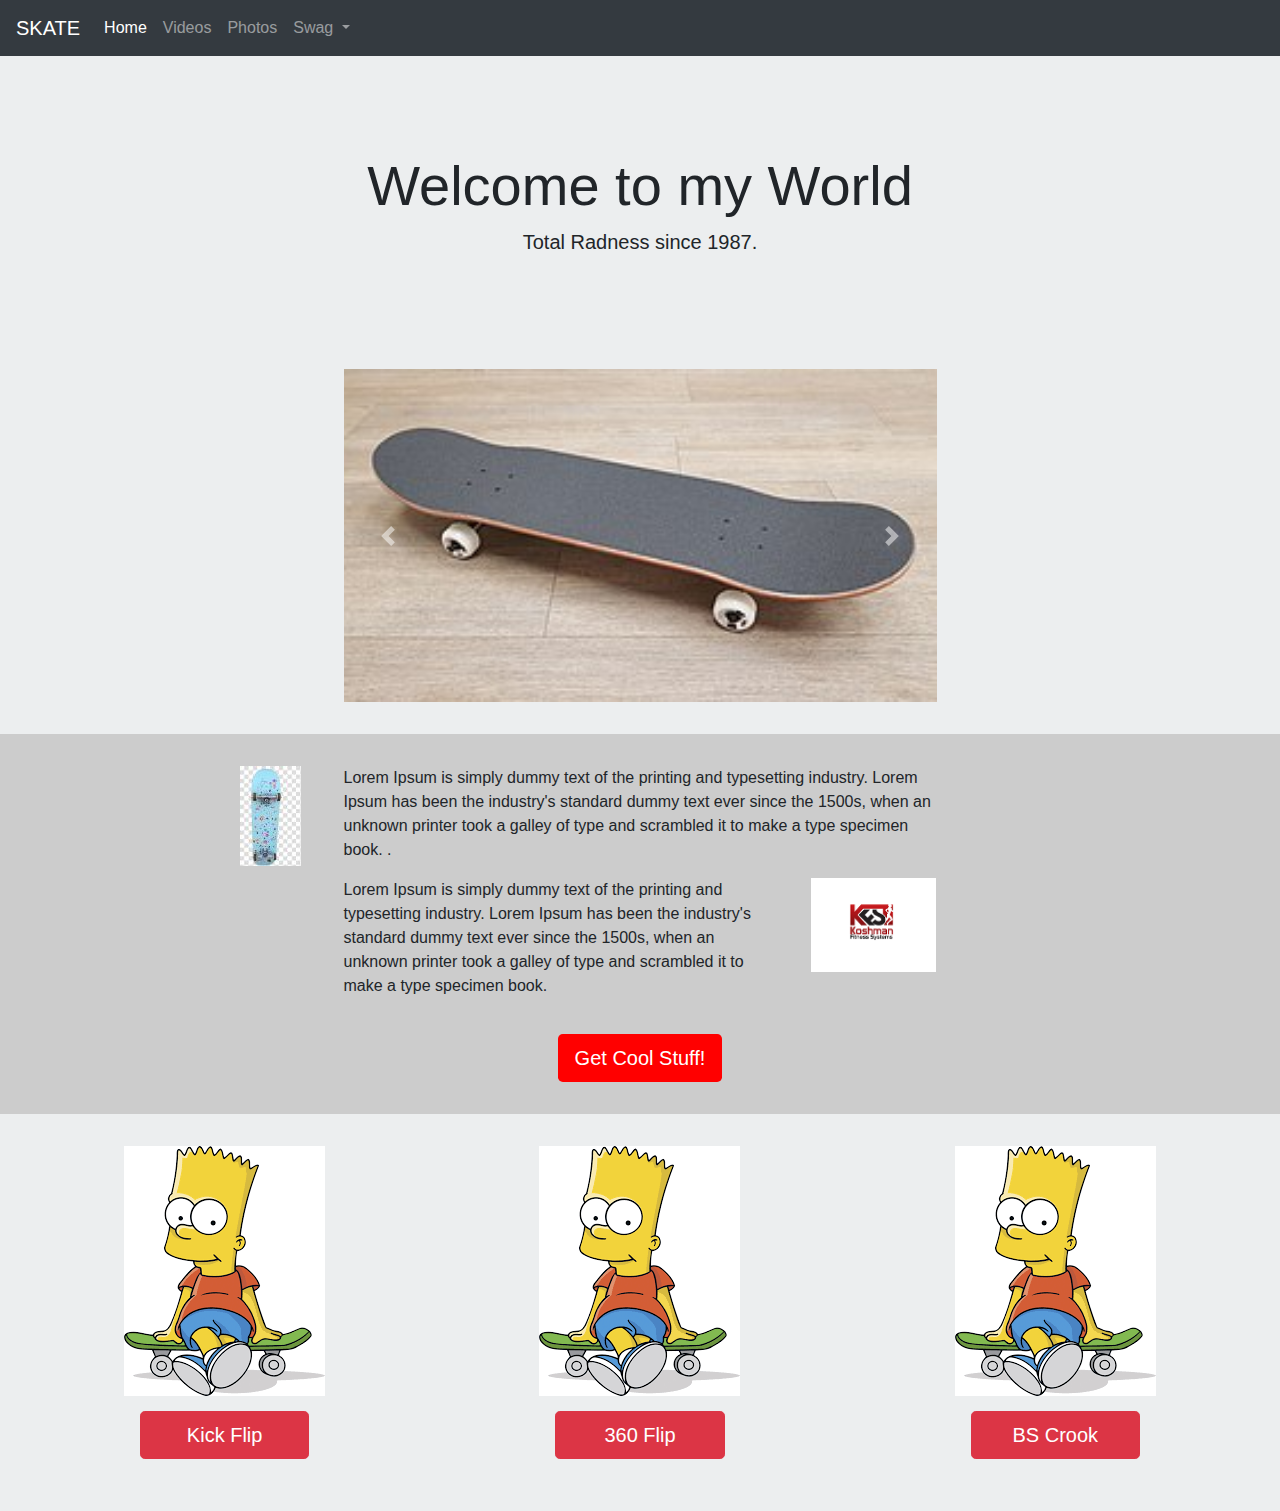
==== index.html @ b5264690 "first commit" ====
<!doctype html>
<html lang="en">
  <head>
    <!-- Required meta tags -->
    <meta charset="utf-8">
    <meta name="viewport" content="width=device-width, initial-scale=1, shrink-to-fit=no">

    <!-- Bootstrap CSS -->
    <link rel="stylesheet" href="css/bootstrap-grid.min.css" >
    <link rel="stylesheet" href="css/bootstrap.min.css" >
<!--      CSS-->
    <link rel="stylesheet" href="main.css" >
    <title>Skate</title>
  </head>
  <body >

  <div class="Container-fluid">
    <nav class="navbar navbar-expand-lg navbar-dark bg-dark">
  <a class="navbar-brand" href="#">SKATE</a>
  <button class="navbar-toggler" type="button" data-toggle="collapse" data-target="#navbarNavDropdown" aria-controls="navbarNavDropdown" aria-expanded="false" aria-label="Toggle navigation">
    <span class="navbar-toggler-icon"></span>
  </button>
  <div class="collapse navbar-collapse" id="navbarNavDropdown">
    <ul class="navbar-nav">
      <li class="nav-item active">
        <a class="nav-link" href="#">Home <span class="sr-only">(current)</span></a>
      </li>
      <li class="nav-item">
        <a class="nav-link" href="#">Videos</a>
      </li>
      <li class="nav-item">
        <a class="nav-link" href="#">Photos</a>
      </li>
      <li class="nav-item dropdown">
        <a class="nav-link dropdown-toggle" href="#" id="navbarDropdownMenuLink" data-toggle="dropdown" aria-haspopup="true" aria-expanded="false">
          Swag
        </a>
        <div class="dropdown-menu" aria-labelledby="navbarDropdownMenuLink">
          <a class="dropdown-item" href="#">Pants</a>
          <a class="dropdown-item" href="#">Shirts</a>
          <a class="dropdown-item" href="#">Apparel</a>
        </div>
      </li>
    </ul>
  </div>
</nav>


<div class="sectionLight">

    <div class="row">
    <div class="col-sm-12">
    <div class="jumbotron jumbotron-fluid">
         <div class="container">
         <h1 class="display-4">Welcome to my World</h1>
        <p class="lead">Total Radness since 1987.</p>
       </div>
       </div>
       </div>
</div>

    <div class="row">
        <div class="col"></div>

  <div class=" col-sm-12 col-md-6">
<!--    Start  CAROUSEL-->
        <div id="maincarousel" class="carousel slide" data-ride="carousel">
          <div class="carousel-inner">
            <div class="carousel-item active">
              <img class="d-block w-100" src="assets/Board4.jpg" alt="First slide">

            </div>
            <div class="carousel-item">
              <img class="d-block w-100" src="assets/Board2.jpg" alt="Second slide">
                        <div class="carousel-caption d-none d-md-block">
                            <h5>Skate For Life</h5>
                            <p>Show me what you do</p>
                        </div>
            </div>
            <div class="carousel-item">
              <img class="d-block w-100" src="assets/Board3.jpg" alt="Third slide">

            </div>
          </div>
          <a class="carousel-control-prev" href="#maincarousel" role="button" data-slide="prev">
            <span class="carousel-control-prev-icon" aria-hidden="true"></span>
            <span class="sr-only">Previous</span>
          </a>
          <a class="carousel-control-next" href="#maincarousel" role="button" data-slide="next">
            <span class="carousel-control-next-icon" aria-hidden="true"></span>
            <span class="sr-only">Next</span>
          </a>
        </div>
<!--      End Carusel-->
 </div>

        <div class="col"></div>
    </div>
   </div>

<!--    Section Two-->
    <div class="sectionDark">

    <div class="row">
        <div class="col-sm-12 col-md-1 offset-md-2">
            <img class="img-fluid" src="assets/Pro.jpg">
            </div>

    <div class="col-sm-12 col-md-6">
        <div class="row" >
            <div class="col-sm-12">
                <p>Lorem Ipsum is simply dummy text of the printing and typesetting industry. Lorem Ipsum has been the industry's standard dummy text ever since the 1500s, when an unknown printer took a galley of type and scrambled it to make a type specimen book. .</p>
            </div>

        </div>

        <div class="row">
        <div class="col-sm-12 col-md-9">
                            <p>Lorem Ipsum is simply dummy text of the printing and typesetting industry. Lorem Ipsum has been the industry's standard dummy text ever since the 1500s, when an unknown printer took a galley of type and scrambled it to make a type specimen book. </p>

            </div>
            <div class="col-sm-12 col-md-3">
            <img class="img-fluid" src="assets/KFS.png">
            </div>
        </div>

        </div>
        <div class="col"></div>
    </div>
        <div class="row">
        <div class="col-sm-12">
            <div class="coolStaffWrapper">
            <button type="button" class="btn btn-lg coolStuffBtn" data-toggle="modal" data-target="#coolStuffModal"> Get Cool Stuff! </button>
            </div>
            </div>
        </div>
    </div>



      <div class="sectionLight">
          <div class="row">
          <div class="col-sm-12">
              <div class="row">
              <div class="col-sm-12 col-lg-4">
                  <img class="img-fluid imgCenter" src="assets/Skater.png">
                  <div class="row">
                      <div class="col-sm-12">
                  <button type="button" class="btn btn-danger btn-lg btnCenter" data-toggle="modal" data-target=".kf-modal-lg">Kick Flip</button>
                  </div>
                 </div>
               </div>

             <div class="col-sm-12 col-lg-4">
                  <img class="img-fluid imgCenter" src="assets/Skater.png">
                  <div class="row">
                      <div class="col-sm-12">
                  <button type="button" class="btn btn-danger btn-lg btnCenter" data-toggle="modal" data-target=".threesix-modal-md">360 Flip</button>
                  </div>
                 </div>
            </div>

             <div class="col-sm-12 col-lg-4">
                  <img class="img-fluid imgCenter" src="assets/Skater.png">
                  <div class="row">
                      <div class="col-sm-12">
                  <button type="button" class="btn btn-danger btn-lg btnCenter" data-toggle="modal" data-target=".bs-modal-sm">BS Crook</button>
                  </div>
                 </div>
               </div>
              </div>
              </div>
          </div>
      </div>
     <!-- Modal -->

<!--      cool Stuff Modal-->
<div class="modal fade" id="coolStuffModal" tabindex="-1" role="dialog" aria-labelledby="coolStuffLabel" aria-hidden="true">
  <div class="modal-dialog" role="document">
    <div class="modal-content">
      <div class="modal-header">
        <h5 class="modal-title" id="contentLabel">Get Exclusive Content</h5>
        <button type="button" class="close" data-dismiss="modal" aria-label="Close">
          <span aria-hidden="true">&times;</span>
        </button>
      </div>
      <div class="modal-body">

       <div class="container-fluid">
          <div class="row">
           <div class="col-sm-12">
              <img class="img-fluid" src="assets/modal.png">
              </div>
           </div>
           <div class="row">
            <div class="col-sm-12">
           <div class="modalFormWrapper">
               <form>
                  <div class="form-group">
                    <label for="forName">What's Your Name? </label>
                    <input type="text" class="form-control" id="formName" placeholder="Name">
                  </div>
                  <div class="form-group">
                    <label for="forEmail">Where should we send your cool content?</label>
                    <input type="text" class="form-control" id="forEmail" placeholder="Email">
                  </div>
                </form>
            </div>
           </div>
               </div>
          </div>

      </div>
      <div class="modal-footer">
        <button type="button" class="btn btn-secondary" data-dismiss="modal">Close</button>
      </div>
    </div>
  </div>
</div>

<!--    KICK FLIP modal-->
      <div class="modal fade kf-modal-lg" tabindex="-1" role="dialog" aria-labelledby="myLargeModalLabel" aria-hidden="true">
  <div class="modal-dialog modal-lg">
    <div class="modal-content">
      <div class="embed-responsive embed-responsive-16by9">
       <iframe class="embed-responsive-item" src="https://www.youtube.com/embed/ilzy0viqVes" allowfullscreen></iframe>
     </div>
        <p>Kick Flips are easiy pop, flick  land #BOOM</p>
    </div>
  </div>
</div>

  <!--    360 FLIP modal-->
      <div class="modal fade threesix-modal-md" tabindex="-1" role="dialog" aria-labelledby="myLargeModalLabel" aria-hidden="true">
  <div class="modal-dialog modal-md">
    <div class="modal-content">
      <div class="embed-responsive embed-responsive-16by9">
       <iframe class="embed-responsive-item" src="https://www.youtube.com/embed/ilzy0viqVes" allowfullscreen></iframe>
     </div>
        <p>360 Flips are easiy pop, scissors Kick Catch land #BOOM</p>
    </div>
  </div>
</div>

  <!--    BK FLIP modal-->
      <div class="modal fade bs-modal-sm" tabindex="-1" role="dialog" aria-labelledby="myLargeModalLabel" aria-hidden="true">
  <div class="modal-dialog modal-sm">
    <div class="modal-content">
      <div class="embed-responsive embed-responsive-16by9">
       <iframe class="embed-responsive-item" src="https://www.youtube.com/embed/ilzy0viqVes" allowfullscreen></iframe>
     </div>
        <p>Back side  Flips are easiy pop, scissors Kick Catch land #BOOM</p>
    </div>
  </div>
</div>

</div>



    <!-- Optional JavaScript -->
    <!-- jQuery first, then Popper.js, then Bootstrap JS -->
    <script src="https://code.jquery.com/jquery-3.2.1.slim.min.js" integrity="sha384-KJ3o2DKtIkvYIK3UENzmM7KCkRr/rE9/Qpg6aAZGJwFDMVNA/GpGFF93hXpG5KkN" crossorigin="anonymous"></script>
    <script src="https://cdnjs.cloudflare.com/ajax/libs/popper.js/1.12.9/umd/popper.min.js" integrity="sha384-ApNbgh9B+Y1QKtv3Rn7W3mgPxhU9K/ScQsAP7hUibX39j7fakFPskvXusvfa0b4Q" crossorigin="anonymous"></script>
    <script src="js/bootstrap.min.js"></script>
  </body>
</html>
---- main.css ----
.jumbotron{
    text-align: center;
    background: none;
}
.sectionLight{
    background-color: #eceeef;
    padding: 2em;

}
.sectionDark{
    background-color: #cccccc;
    padding: 2em;
}

.coolStaffWrapper{
    margin-top: 20px;
}

button.coolStuffBtn{
    background-color: red;
    color: #ffffff;
    display: block;
    margin: auto;
}

h5.modal-title{
    margin: auto;
}
.modalFormWrapper{
    padding: 3rem;
}

    .imgCenter{
        margin: auto;
        display: block;
    }

.btnCenter{
  display:  block;
    margin: auto;
    margin-top: 15px;
    margin-bottom:20px;
    width:44%;
}
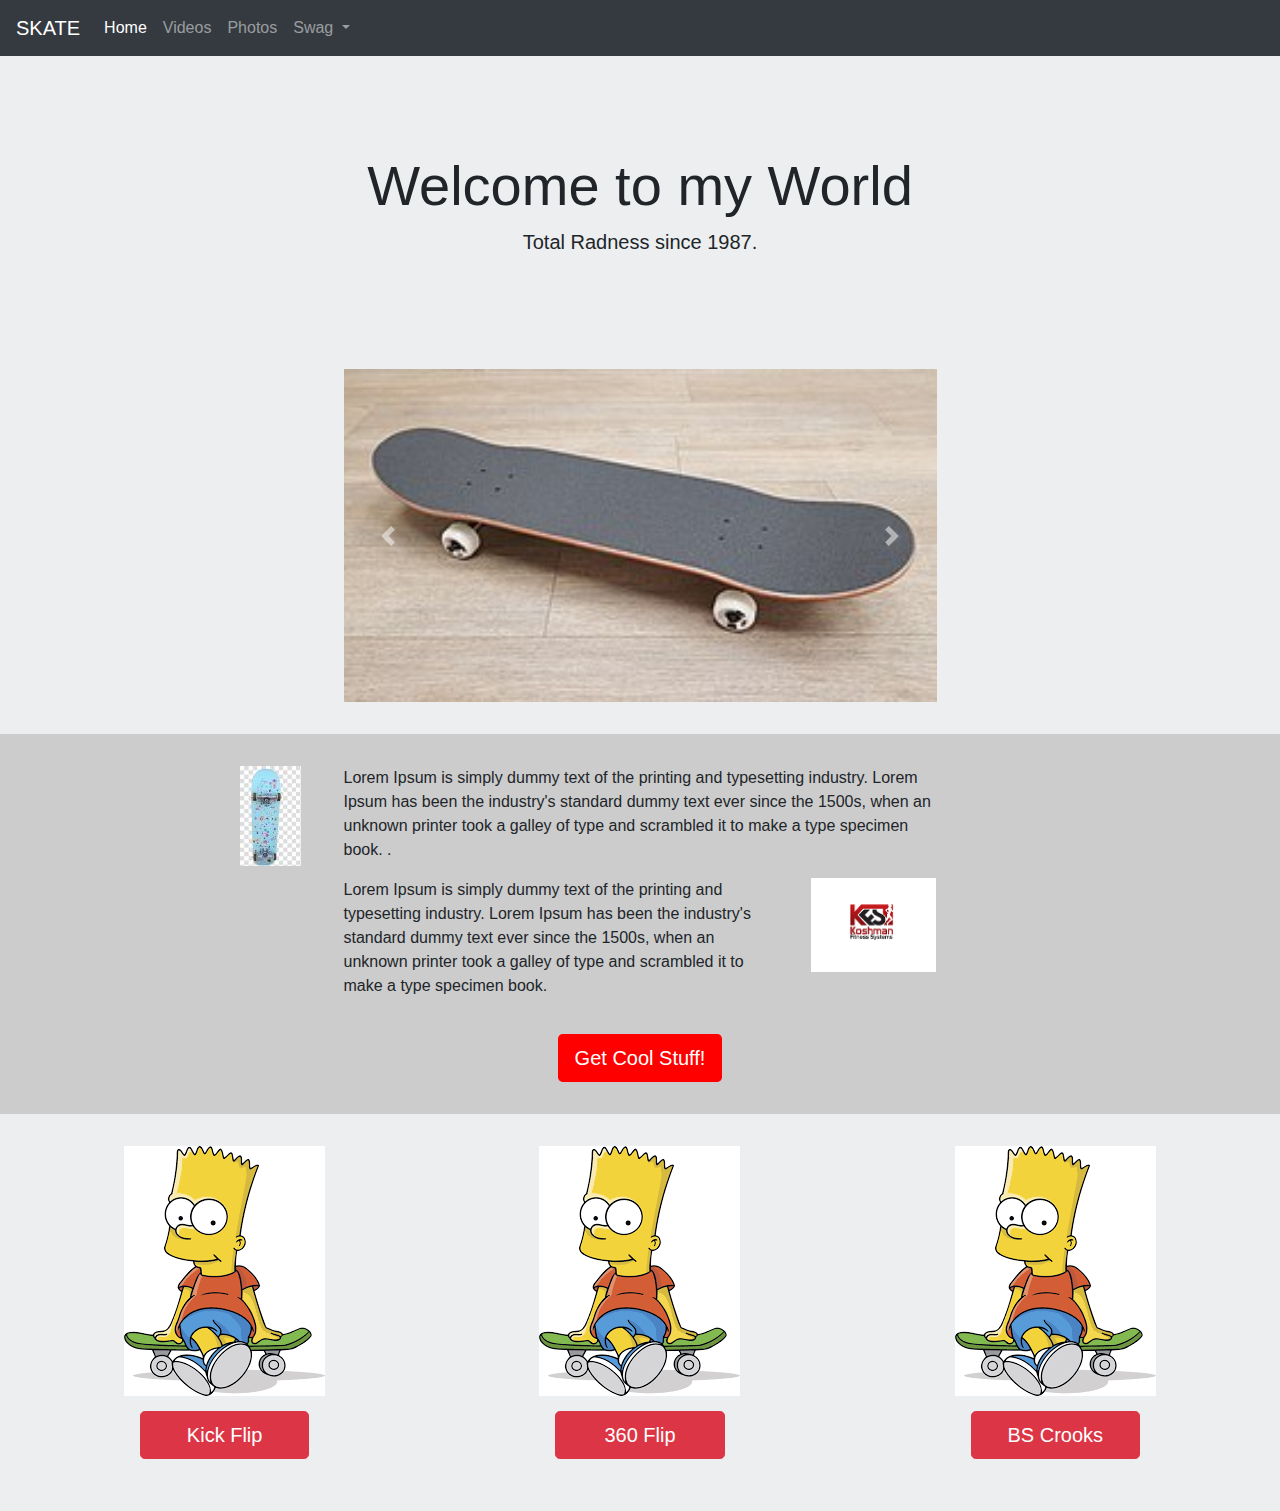
==== commit 200fb278: "2 commit" ====
--- a/index.html
+++ b/index.html
@@ -164,7 +164,7 @@
                   <img class="img-fluid imgCenter" src="assets/Skater.png">
                   <div class="row">
                       <div class="col-sm-12">
-                  <button type="button" class="btn btn-danger btn-lg btnCenter" data-toggle="modal" data-target=".bs-modal-sm">BS Crook</button>
+                  <button type="button" class="btn btn-danger btn-lg btnCenter" data-toggle="modal" data-target=".bs-modal-sm">BS Crooks</button>
                   </div>
                  </div>
                </div>
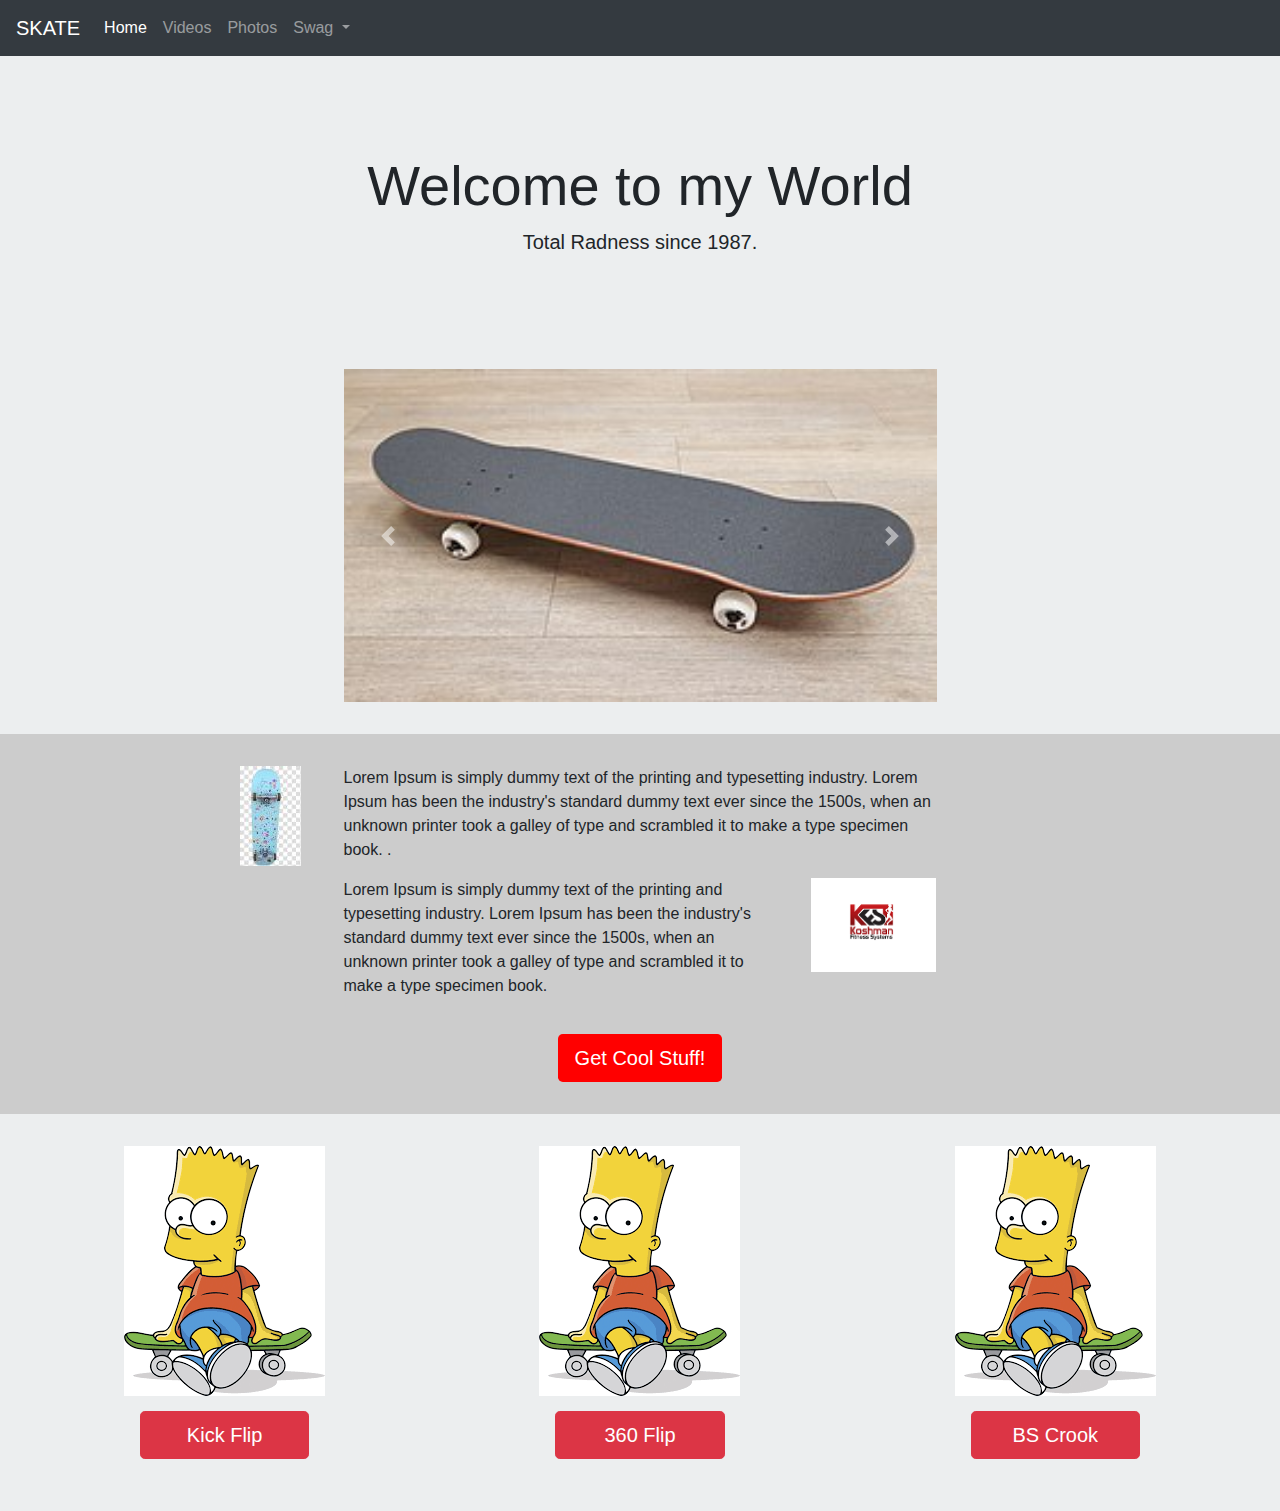
==== commit 38d38d3f: "second commit" ====
--- a/index.html
+++ b/index.html
@@ -164,7 +164,7 @@
                   <img class="img-fluid imgCenter" src="assets/Skater.png">
                   <div class="row">
                       <div class="col-sm-12">
-                  <button type="button" class="btn btn-danger btn-lg btnCenter" data-toggle="modal" data-target=".bs-modal-sm">BS Crooks</button>
+                  <button type="button" class="btn btn-danger btn-lg btnCenter" data-toggle="modal" data-target=".bs-modal-sm">BS Crook</button>
                   </div>
                  </div>
                </div>
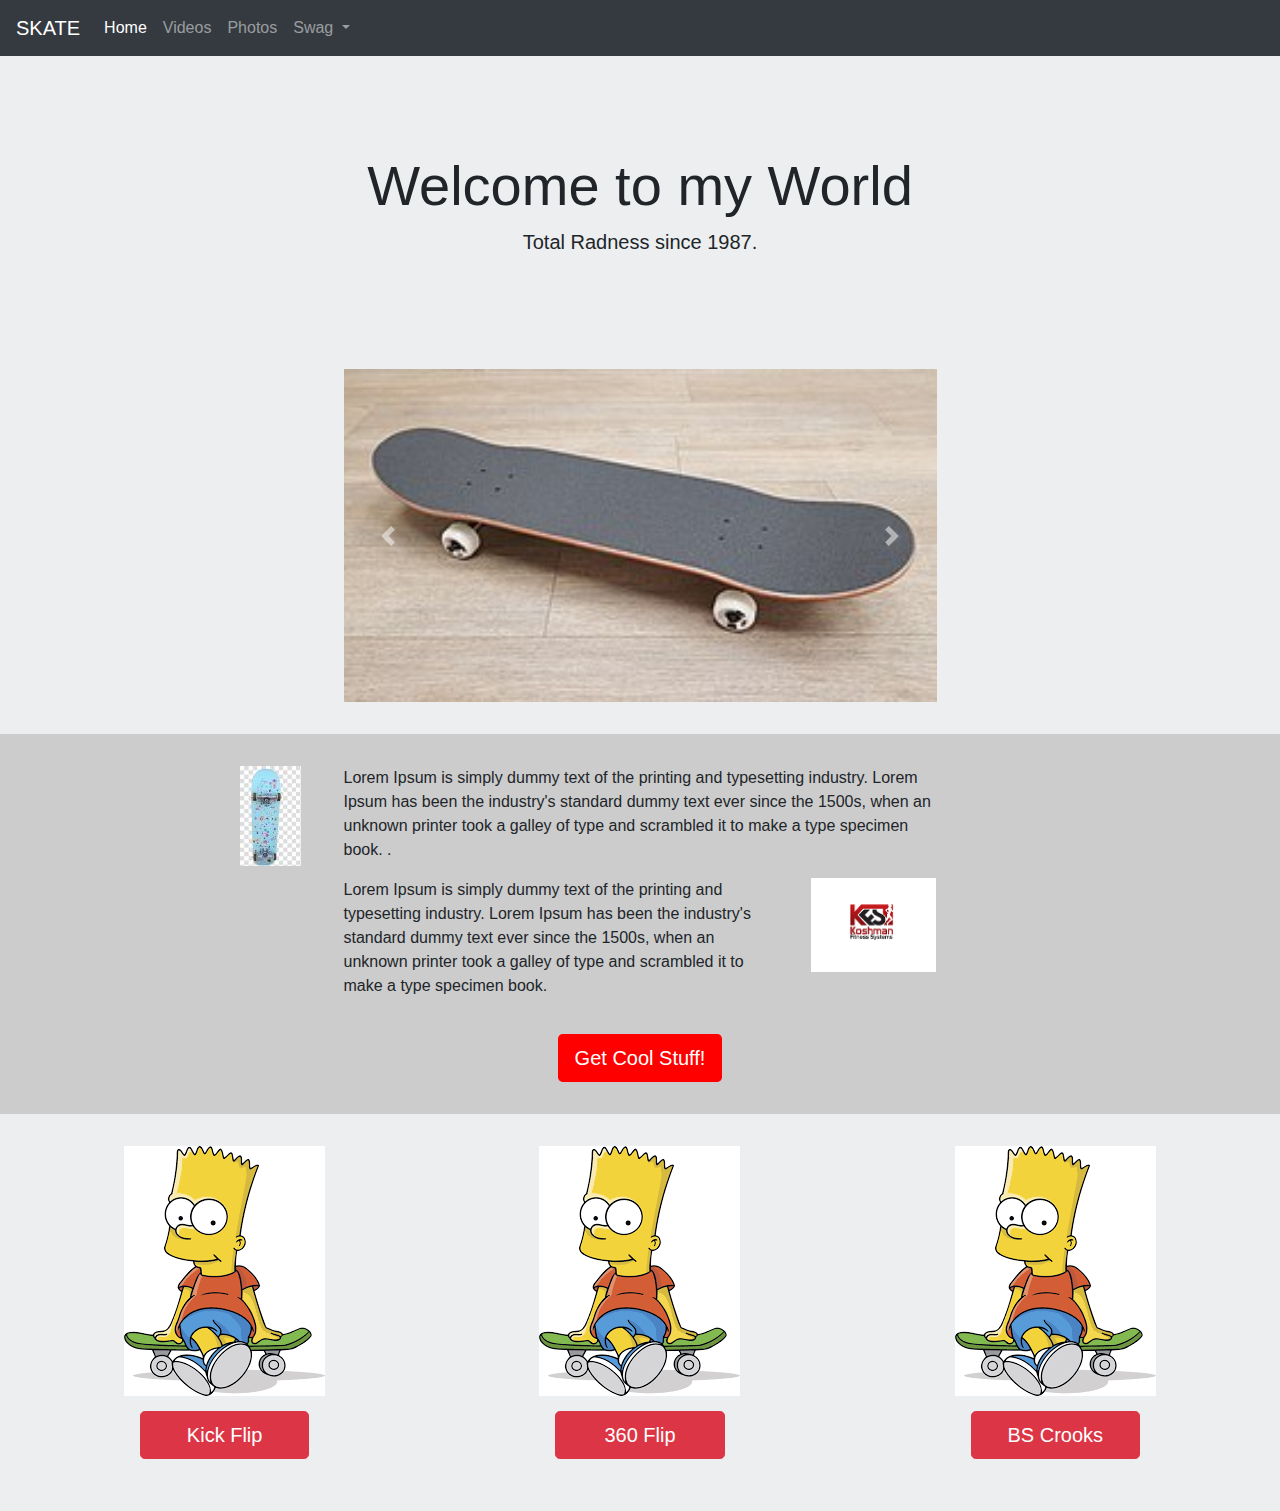
==== commit cc5dac0b: "pill commit" ====
--- a/index.html
+++ b/index.html
@@ -164,7 +164,7 @@
                   <img class="img-fluid imgCenter" src="assets/Skater.png">
                   <div class="row">
                       <div class="col-sm-12">
-                  <button type="button" class="btn btn-danger btn-lg btnCenter" data-toggle="modal" data-target=".bs-modal-sm">BS Crook</button>
+                  <button type="button" class="btn btn-danger btn-lg btnCenter" data-toggle="modal" data-target=".bs-modal-sm">BS Crooks</button>
                   </div>
                  </div>
                </div>
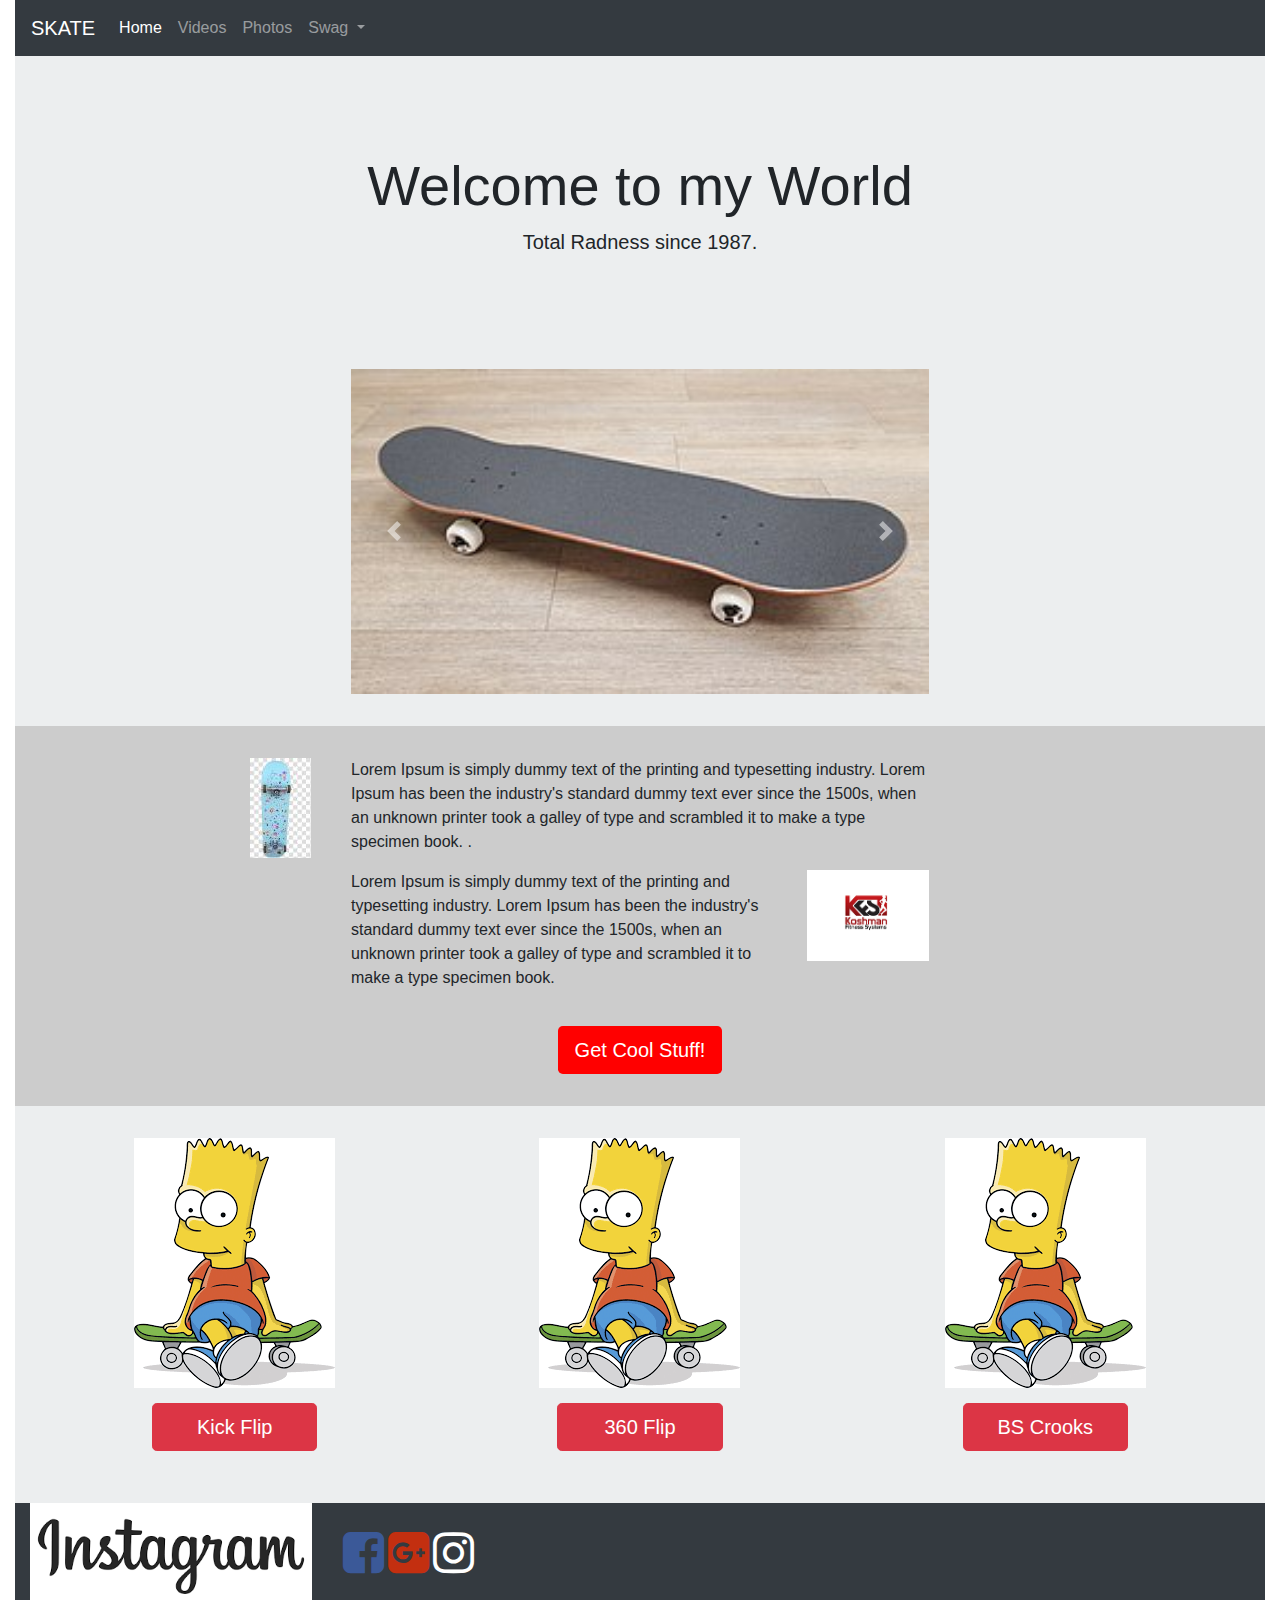
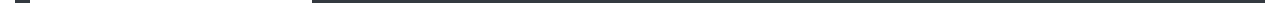
==== commit f234e71f: "Final skate" ====
--- a/index.html
+++ b/index.html
@@ -9,12 +9,13 @@
     <link rel="stylesheet" href="css/bootstrap-grid.min.css" >
     <link rel="stylesheet" href="css/bootstrap.min.css" >
 <!--      CSS-->
+      <link rel="stylesheet" href="https://cdnjs.cloudflare.com/ajax/libs/font-awesome/4.7.0/css/font-awesome.min.css">
     <link rel="stylesheet" href="main.css" >
     <title>Skate</title>
   </head>
   <body >
 
-  <div class="Container-fluid">
+  <div class="container-fluid">
     <nav class="navbar navbar-expand-lg navbar-dark bg-dark">
   <a class="navbar-brand" href="#">SKATE</a>
   <button class="navbar-toggler" type="button" data-toggle="collapse" data-target="#navbarNavDropdown" aria-controls="navbarNavDropdown" aria-expanded="false" aria-label="Toggle navigation">
@@ -172,6 +173,29 @@
               </div>
           </div>
       </div>
+
+
+<!--      Fotter-->
+      <footer class="footer bg-dark">
+      <div class="container-fluid">
+          <div class="row">
+          <div class="col-sm-12 col-lg-3">
+              <img class="img-fluid footerImg" src="assets/modal.png">
+          </div>
+
+          <div class="col-sm-12 col-lg-9 socialWrapper">
+              <a href="https://facebook.com" target="_blank">
+              <i class="fa fa-facebook-square fa-3x" aria-hidden="true"></i></a>
+               <a href="https://google.com" target="_blank">
+              <i class="fa fa-google-plus-square fa-3x" aria-hidden="true"></i></a>
+               <a href="https://instagram.com" target="_blank">
+              <i class="fa fa-instagram fa-3x" aria-hidden="true"></i></a>
+         </div>
+          </div>
+
+      </div>
+      </footer>
+
      <!-- Modal -->
 
 <!--      cool Stuff Modal-->
--- a/main.css
+++ b/main.css
@@ -42,3 +42,21 @@
     margin-bottom:20px;
     width:44%;
 }
+
+.fotterImg{
+   padding: 15px;
+}
+
+.fa-facebook-square{
+    color: #3b5998;
+}
+.fa-google-plus-square{
+    color:#c32f10;
+}
+.fa-instagram{
+    color:#ffffff;
+}
+
+.socialWrapper{
+    margin: auto;
+    }
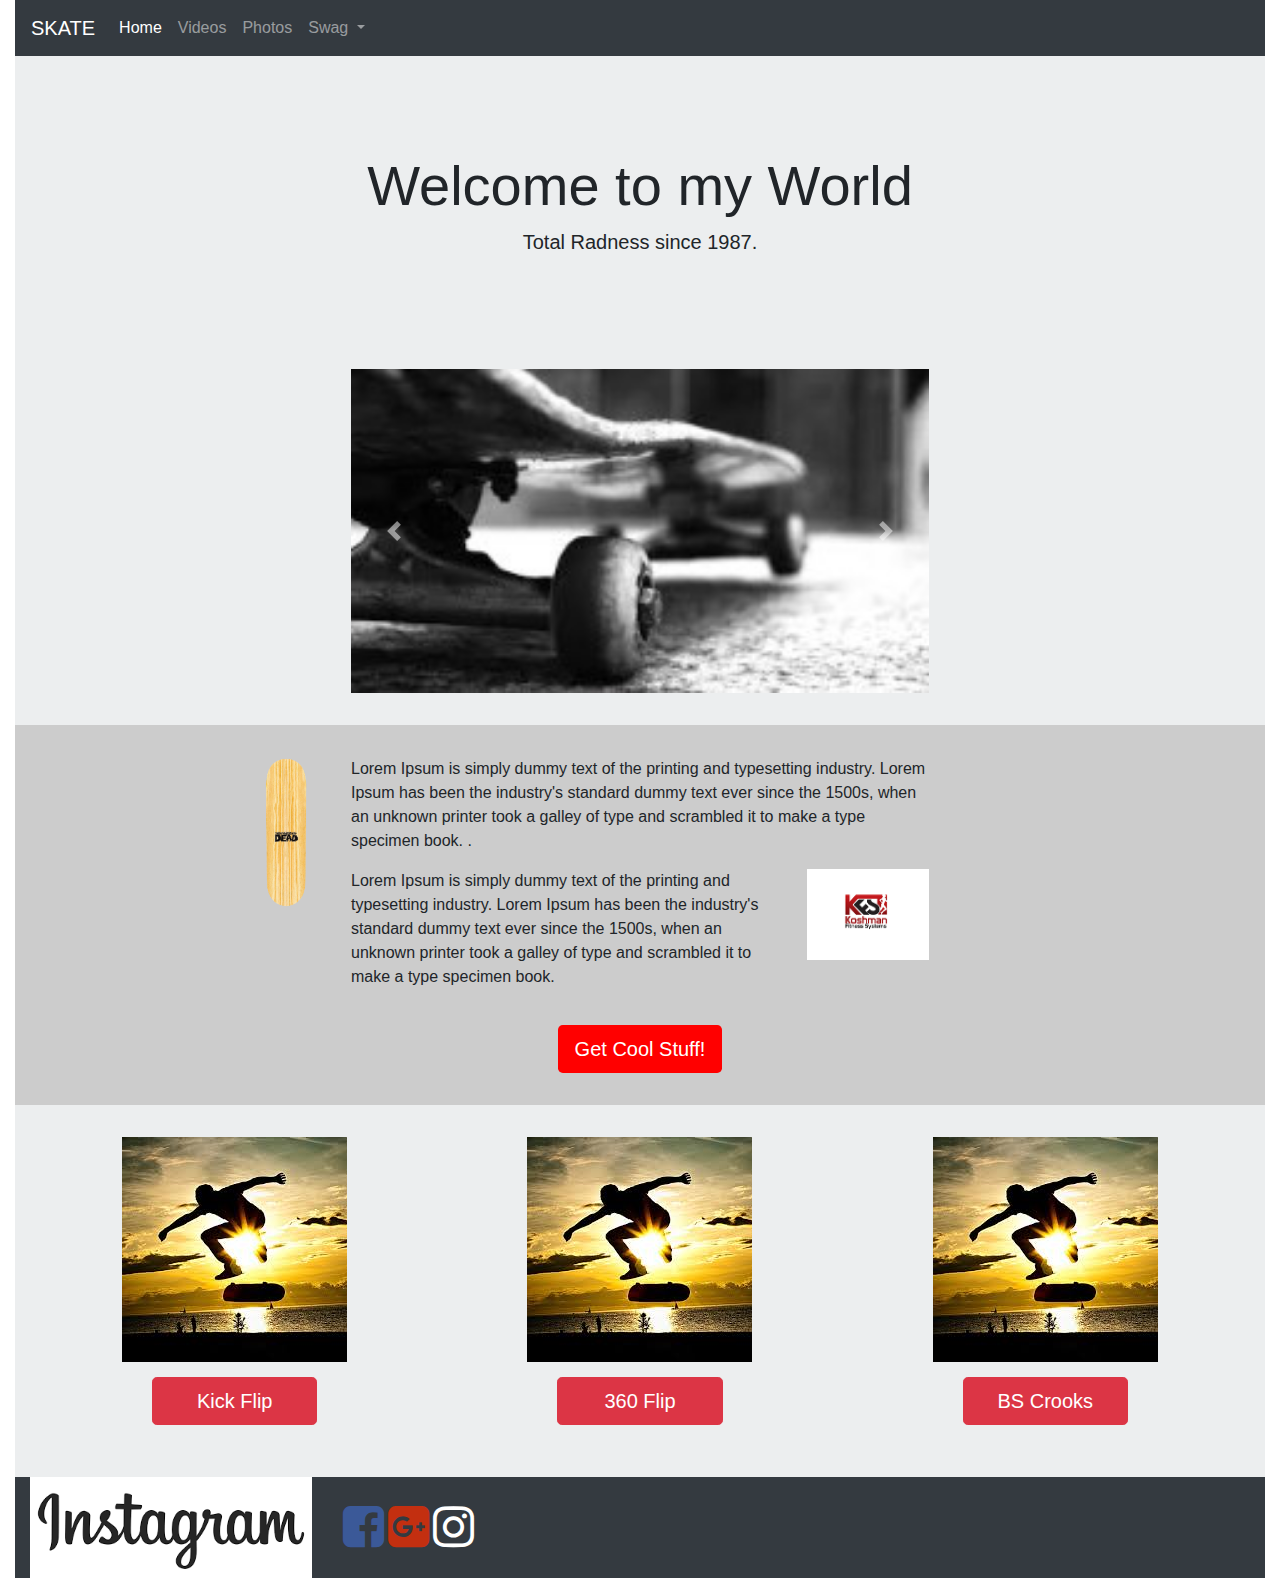
==== commit 9c6a86fc: "Fini commit" ====
--- a/index.html
+++ b/index.html
@@ -68,18 +68,18 @@
         <div id="maincarousel" class="carousel slide" data-ride="carousel">
           <div class="carousel-inner">
             <div class="carousel-item active">
-              <img class="d-block w-100" src="assets/Board4.jpg" alt="First slide">
+              <img class="d-block w-100" src="assets/1.jpg" alt="First slide">
 
             </div>
             <div class="carousel-item">
-              <img class="d-block w-100" src="assets/Board2.jpg" alt="Second slide">
+              <img class="d-block w-100" src="assets/2.jpg" alt="Second slide">
                         <div class="carousel-caption d-none d-md-block">
                             <h5>Skate For Life</h5>
                             <p>Show me what you do</p>
                         </div>
             </div>
             <div class="carousel-item">
-              <img class="d-block w-100" src="assets/Board3.jpg" alt="Third slide">
+              <img class="d-block w-100" src="assets/3.jpg" alt="Third slide">
 
             </div>
           </div>
@@ -104,7 +104,7 @@
 
     <div class="row">
         <div class="col-sm-12 col-md-1 offset-md-2">
-            <img class="img-fluid" src="assets/Pro.jpg">
+            <img class="img-fluid" src="assets/Pro.png">
             </div>
 
     <div class="col-sm-12 col-md-6">
@@ -144,7 +144,7 @@
           <div class="col-sm-12">
               <div class="row">
               <div class="col-sm-12 col-lg-4">
-                  <img class="img-fluid imgCenter" src="assets/Skater.png">
+                  <img class="img-fluid imgCenter" src="assets/5.jfif">
                   <div class="row">
                       <div class="col-sm-12">
                   <button type="button" class="btn btn-danger btn-lg btnCenter" data-toggle="modal" data-target=".kf-modal-lg">Kick Flip</button>
@@ -153,7 +153,7 @@
                </div>
 
              <div class="col-sm-12 col-lg-4">
-                  <img class="img-fluid imgCenter" src="assets/Skater.png">
+                  <img class="img-fluid imgCenter" src="assets/5.jfif">
                   <div class="row">
                       <div class="col-sm-12">
                   <button type="button" class="btn btn-danger btn-lg btnCenter" data-toggle="modal" data-target=".threesix-modal-md">360 Flip</button>
@@ -162,7 +162,7 @@
             </div>
 
              <div class="col-sm-12 col-lg-4">
-                  <img class="img-fluid imgCenter" src="assets/Skater.png">
+                  <img class="img-fluid imgCenter" src="assets/5.jfif">
                   <div class="row">
                       <div class="col-sm-12">
                   <button type="button" class="btn btn-danger btn-lg btnCenter" data-toggle="modal" data-target=".bs-modal-sm">BS Crooks</button>
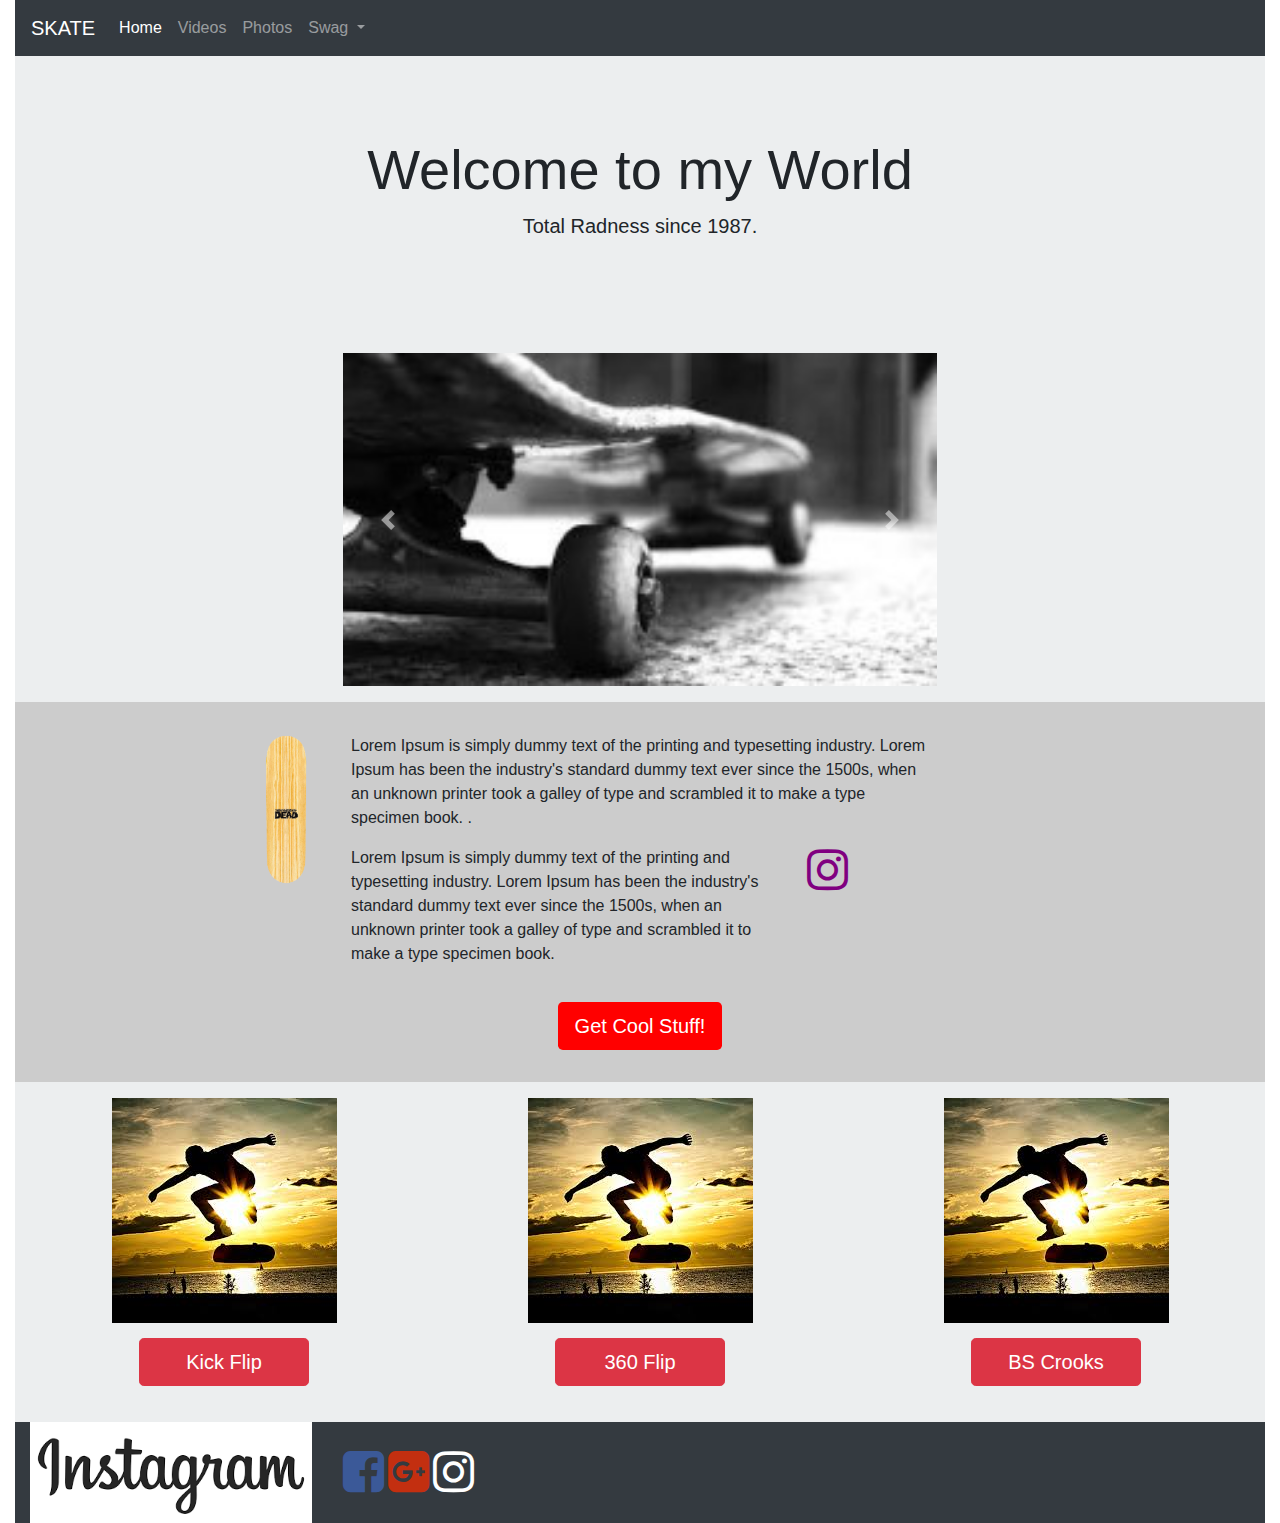
==== commit 798d96f9: "Fini duo" ====
--- a/index.html
+++ b/index.html
@@ -121,7 +121,8 @@
 
             </div>
             <div class="col-sm-12 col-md-3">
-            <img class="img-fluid" src="assets/KFS.png">
+<!--            <img class="img-fluid" src="assets/KFS.png">-->
+            <i class="fa fa-instagram classic fa-3x" aria-hidden="true"></i>
             </div>
         </div>
 
--- a/main.css
+++ b/main.css
@@ -4,7 +4,7 @@
 }
 .sectionLight{
     background-color: #eceeef;
-    padding: 2em;
+    padding: 1em;
 
 }
 .sectionDark{
@@ -57,6 +57,10 @@
     color:#ffffff;
 }
 
+.fa-instagram.classic{
+    color:purple;
+}
+
 .socialWrapper{
     margin: auto;
     }
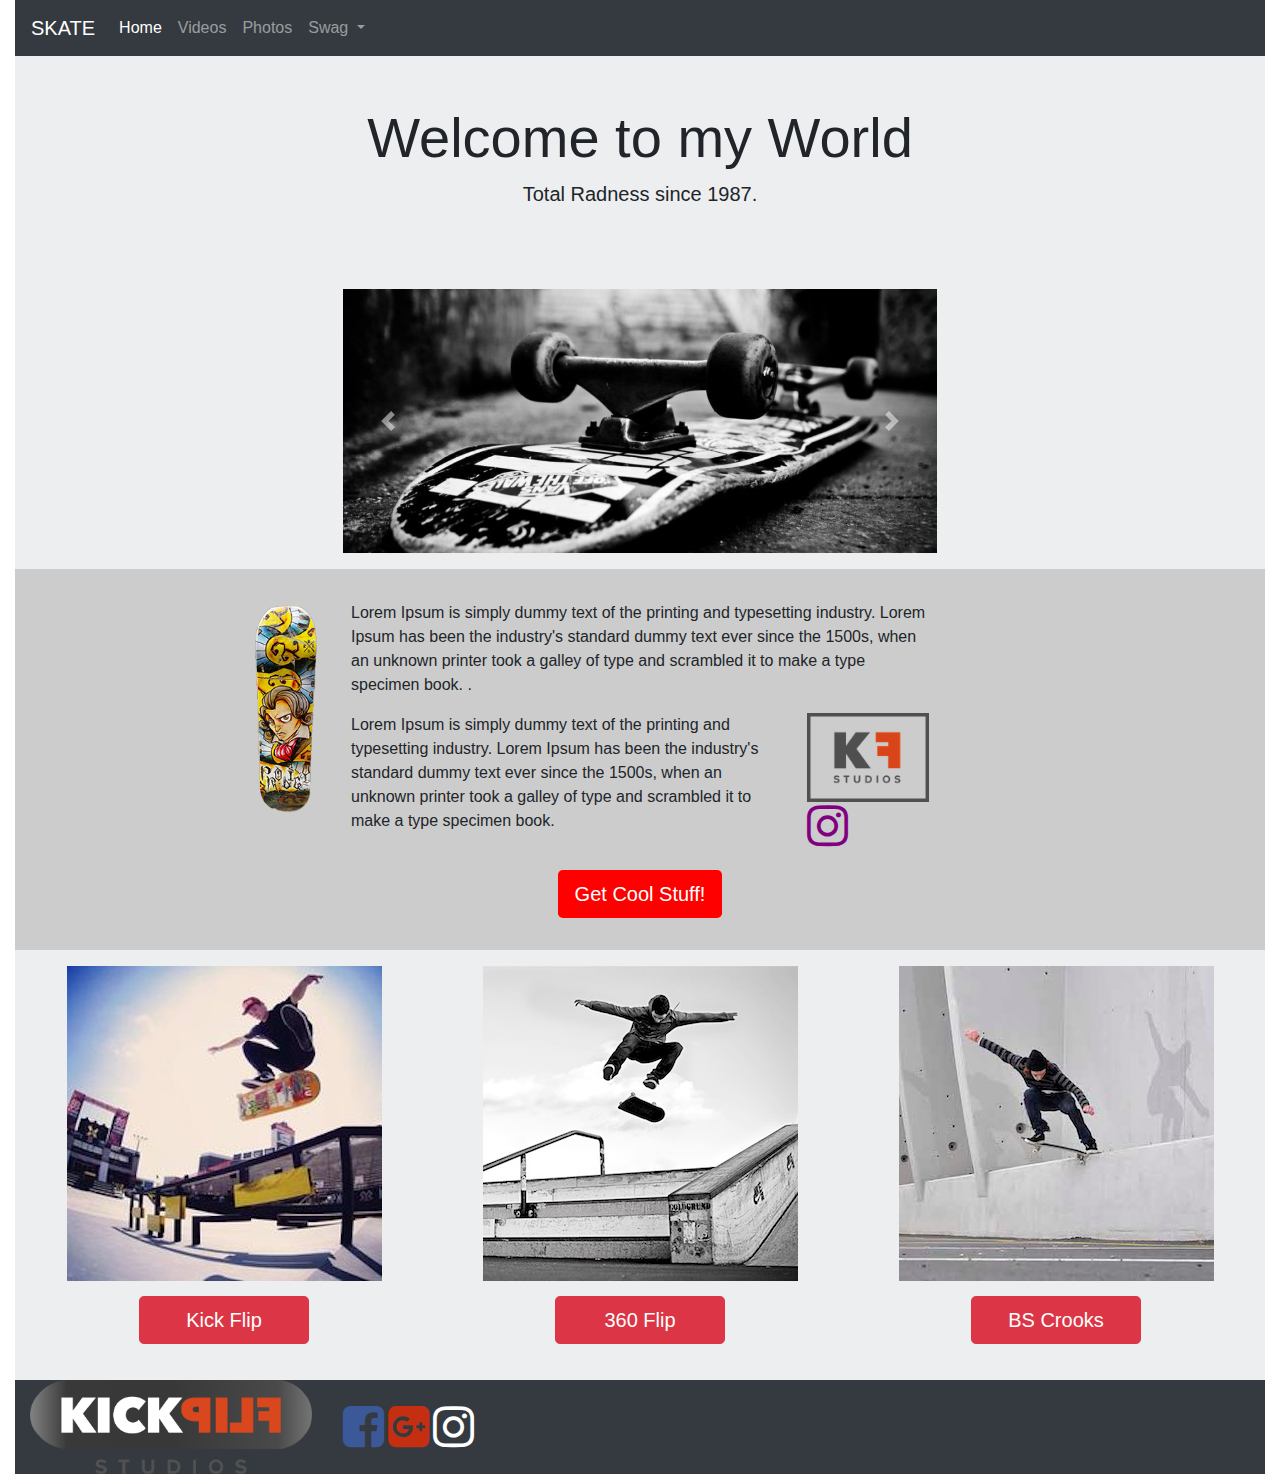
==== commit 6d780e6b: "Final Commit" ====
--- a/index.html
+++ b/index.html
@@ -68,19 +68,20 @@
         <div id="maincarousel" class="carousel slide" data-ride="carousel">
           <div class="carousel-inner">
             <div class="carousel-item active">
-              <img class="d-block w-100" src="assets/1.jpg" alt="First slide">
+              <img class="d-block w-100" src="assets/board.jpg" alt="First slide">
 
             </div>
             <div class="carousel-item">
-              <img class="d-block w-100" src="assets/2.jpg" alt="Second slide">
-                        <div class="carousel-caption d-none d-md-block">
+              <img class="d-block w-100" src="assets/longboard.jpg" alt="Second slide">
+
+
+            </div>
+            <div class="carousel-item">
+              <img class="d-block w-100" src="assets/tipsolahraga.jpg" alt="Third slide">
+                    <div class="carousel-caption d-none d-md-block">
                             <h5>Skate For Life</h5>
                             <p>Show me what you do</p>
                         </div>
-            </div>
-            <div class="carousel-item">
-              <img class="d-block w-100" src="assets/3.jpg" alt="Third slide">
-
             </div>
           </div>
           <a class="carousel-control-prev" href="#maincarousel" role="button" data-slide="prev">
@@ -104,7 +105,7 @@
 
     <div class="row">
         <div class="col-sm-12 col-md-1 offset-md-2">
-            <img class="img-fluid" src="assets/Pro.png">
+            <img class="img-fluid" src="assets/prodigy.png">
             </div>
 
     <div class="col-sm-12 col-md-6">
@@ -121,7 +122,7 @@
 
             </div>
             <div class="col-sm-12 col-md-3">
-<!--            <img class="img-fluid" src="assets/KFS.png">-->
+            <img class="img-fluid" src="assets/KFS.png">
             <i class="fa fa-instagram classic fa-3x" aria-hidden="true"></i>
             </div>
         </div>
@@ -145,7 +146,7 @@
           <div class="col-sm-12">
               <div class="row">
               <div class="col-sm-12 col-lg-4">
-                  <img class="img-fluid imgCenter" src="assets/5.jfif">
+                  <img class="img-fluid imgCenter" src="assets/kickflip.jpg">
                   <div class="row">
                       <div class="col-sm-12">
                   <button type="button" class="btn btn-danger btn-lg btnCenter" data-toggle="modal" data-target=".kf-modal-lg">Kick Flip</button>
@@ -154,7 +155,7 @@
                </div>
 
              <div class="col-sm-12 col-lg-4">
-                  <img class="img-fluid imgCenter" src="assets/5.jfif">
+                  <img class="img-fluid imgCenter" src="assets/360flip.jpg">
                   <div class="row">
                       <div class="col-sm-12">
                   <button type="button" class="btn btn-danger btn-lg btnCenter" data-toggle="modal" data-target=".threesix-modal-md">360 Flip</button>
@@ -163,7 +164,7 @@
             </div>
 
              <div class="col-sm-12 col-lg-4">
-                  <img class="img-fluid imgCenter" src="assets/5.jfif">
+                  <img class="img-fluid imgCenter" src="assets/bscrook.jpg">
                   <div class="row">
                       <div class="col-sm-12">
                   <button type="button" class="btn btn-danger btn-lg btnCenter" data-toggle="modal" data-target=".bs-modal-sm">BS Crooks</button>
@@ -181,7 +182,7 @@
       <div class="container-fluid">
           <div class="row">
           <div class="col-sm-12 col-lg-3">
-              <img class="img-fluid footerImg" src="assets/modal.png">
+              <img class="img-fluid footerImg" src="assets/KFS_modal.png">
           </div>
 
           <div class="col-sm-12 col-lg-9 socialWrapper">
@@ -214,7 +215,7 @@
        <div class="container-fluid">
           <div class="row">
            <div class="col-sm-12">
-              <img class="img-fluid" src="assets/modal.png">
+              <img class="img-fluid" src="assets/KFS_modal.png">
               </div>
            </div>
            <div class="row">
--- a/main.css
+++ b/main.css
@@ -1,4 +1,5 @@
 .jumbotron{
+    padding: 2em 2em;
     text-align: center;
     background: none;
 }
